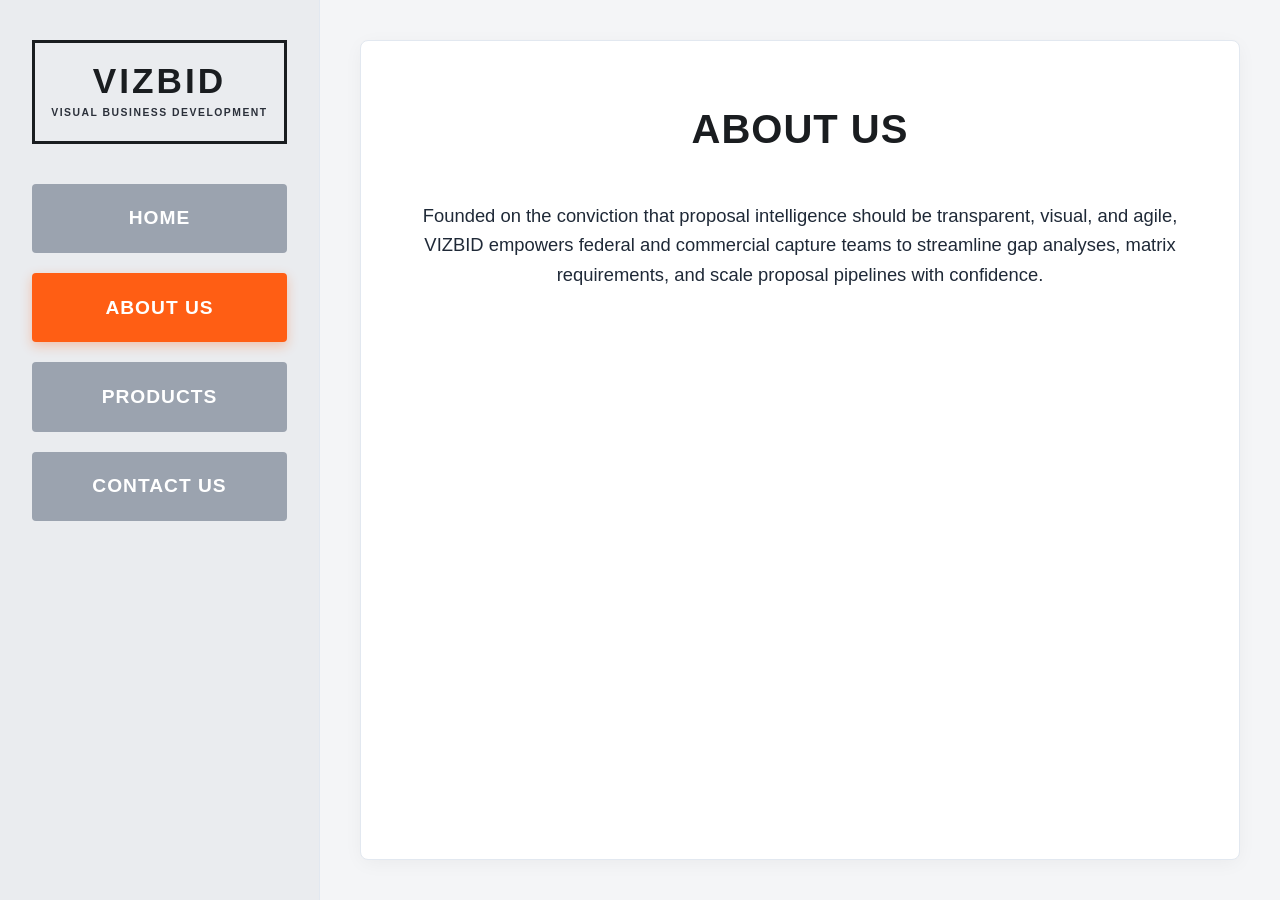
==== about.html @ cca1577b "uploading site pages" ====
<!DOCTYPE html>
<html lang="en">
<head>
  <meta charset="UTF-8">
  <meta name="viewport" content="width=device-width, initial-scale=1.0">
  <title>About Us - VIZBID</title>
  <link rel="stylesheet" href="style.css">
</head>
<body>
  <div class="mobile-header">
    <div class="mobile-brand">VIZBID <span>// BD</span></div>
    <button class="mobile-menu-btn" onclick="toggleNav()" aria-label="Toggle Navigation">
      <span></span><span></span><span></span>
    </button>
  </div>

  <div class="app-container">
    <aside class="sidebar" id="sidebar">
      <div class="brand-wrapper">
        <a href="index.html" style="text-decoration:none;">
          <div class="brand-box">
            <h1>VIZBID</h1>
            <p>Visual Business Development</p>
          </div>
        </a>
      </div>
      <nav class="nav-links">
        <a href="index.html" class="nav-item">Home</a>
        <a href="about.html" class="nav-item active">About Us</a>
        <a href="products.html" class="nav-item">Products</a>
        <a href="contact.html" class="nav-item">Contact Us</a>
      </nav>
    </aside>

    <main class="content-wrapper">
      <section class="content-well">
        <h2 class="page-title">About Us</h2>
        <p class="lead-text">
          Founded on the conviction that proposal intelligence should be transparent, visual, and agile, VIZBID empowers federal and commercial capture teams to streamline gap analyses, matrix requirements, and scale proposal pipelines with confidence.
        </p>
      </section>
    </main>
  </div>

  <script>
    function toggleNav() {
      document.getElementById('sidebar').classList.toggle('mobile-open');
    }
  </script>
</body>
</html>
---- style.css ----
/* ==========================================================================
   VIZBID Design System & Core Styles
   ========================================================================== */

:root {
  --primary-orange: #FF5E14;
  --primary-orange-hover: #E04E0B;
  --orange-light: #FFF2EB;
  --charcoal-dark: #1A1D20;
  --charcoal-med: #2B303A;
  --charcoal-light: #4A505C;
  --sidebar-bg: #EAECEF;
  --nav-btn-bg: #9BA3AF;
  --nav-btn-text: #111827;
  --body-bg: #F4F5F7;
  --content-well-bg: #FFFFFF;
  --border-color: #E2E8F0;
  --text-main: #1F2937;
  --text-muted: #6B7280;
  --radius-sm: 4px;
  --radius-md: 8px;
  --radius-lg: 12px;
  --shadow-subtle: 0 4px 20px -2px rgba(0, 0, 0, 0.05);
  --font-main: -apple-system, BlinkMacSystemFont, "Segoe UI", Roboto, "Helvetica Neue", Arial, sans-serif;
}

* {
  box-sizing: border-box;
  margin: 0;
  padding: 0;
}

body {
  font-family: var(--font-main);
  background-color: var(--body-bg);
  color: var(--text-main);
  line-height: 1.6;
  min-height: 100vh;
}

/* App Shell Layout */
.app-container {
  display: flex;
  min-height: 100vh;
}

/* Mobile Header */
.mobile-header {
  display: none;
  background-color: var(--charcoal-dark);
  color: #fff;
  padding: 1rem 1.5rem;
  justify-content: space-between;
  align-items: center;
  position: sticky;
  top: 0;
  z-index: 100;
}

.mobile-brand {
  display: flex;
  align-items: center;
  gap: 0.5rem;
  font-weight: 800;
  letter-spacing: 1px;
}

.mobile-brand span {
  color: var(--primary-orange);
}

.mobile-menu-btn {
  background: none;
  border: none;
  cursor: pointer;
  display: flex;
  flex-direction: column;
  gap: 5px;
}

.mobile-menu-btn span {
  display: block;
  width: 24px;
  height: 2px;
  background: #FFFFFF;
  transition: transform 0.2s ease;
}

/* Sidebar Navigation */
.sidebar {
  width: 320px;
  background-color: var(--sidebar-bg);
  border-right: 1px solid var(--border-color);
  display: flex;
  flex-direction: column;
  flex-shrink: 0;
}

.brand-wrapper {
  padding: 2.5rem 2rem;
}

.brand-box {
  border: 3px solid var(--charcoal-dark);
  padding: 1.25rem 1rem;
  text-align: center;
  background-color: transparent;
  transition: border-color 0.2s ease;
}

.brand-box h1 {
  font-size: 2.2rem;
  letter-spacing: 3px;
  font-weight: 900;
  line-height: 1;
  color: var(--charcoal-dark);
}

.brand-box p {
  font-size: 0.65rem;
  font-weight: 700;
  letter-spacing: 1.5px;
  text-transform: uppercase;
  margin-top: 0.4rem;
  color: var(--charcoal-med);
}

.nav-links {
  display: flex;
  flex-direction: column;
  gap: 1.25rem;
  padding: 0 2rem;
}

.nav-item {
  display: block;
  background-color: var(--nav-btn-bg);
  color: #FFFFFF;
  text-decoration: none;
  font-weight: 800;
  font-size: 1.2rem;
  letter-spacing: 1px;
  text-transform: uppercase;
  padding: 1.2rem 1.5rem;
  text-align: center;
  border-radius: var(--radius-sm);
  transition: all 0.2s ease;
}

.nav-item:hover {
  background-color: var(--charcoal-light);
  transform: translateY(-1px);
}

.nav-item.active {
  background-color: var(--primary-orange);
  color: #FFFFFF;
  box-shadow: 0 4px 12px rgba(255, 94, 20, 0.3);
}

/* Main Content Area */
.content-wrapper {
  flex: 1;
  display: flex;
  flex-direction: column;
  background-color: var(--body-bg);
  overflow-y: auto;
}

/* Sub-Navigation Banner */
.sub-nav-banner {
  background-color: var(--charcoal-med);
  color: #FFFFFF;
  padding: 2.5rem 3rem 1.5rem;
}

.sub-nav-header {
  margin-bottom: 2rem;
}

.sub-nav-header h2 {
  font-size: 2.5rem;
  font-weight: 700;
  letter-spacing: 0.5px;
}

.sub-nav-tabs-wrapper {
  display: flex;
  justify-content: space-between;
  align-items: flex-end;
  border-top: 1px solid rgba(255, 255, 255, 0.1);
  padding-top: 1.2rem;
}

.category-label {
  font-size: 1.4rem;
  font-weight: 800;
  letter-spacing: 1.5px;
  color: rgba(255, 255, 255, 0.6);
  text-transform: uppercase;
}

.sub-nav-tabs {
  display: flex;
  gap: 0.5rem;
  flex-wrap: wrap;
}

.sub-tab {
  background-color: var(--nav-btn-bg);
  color: #FFFFFF;
  text-decoration: none;
  font-size: 0.75rem;
  font-weight: 700;
  text-transform: uppercase;
  padding: 0.75rem 1rem;
  text-align: center;
  border-radius: var(--radius-sm);
  max-width: 130px;
  line-height: 1.2;
  transition: all 0.2s ease;
}

.sub-tab:hover {
  background-color: var(--charcoal-light);
}

.sub-tab.active {
  background-color: var(--primary-orange);
  color: #FFFFFF;
}

/* Content Well Container */
.content-well {
  background-color: var(--content-well-bg);
  margin: 2.5rem;
  padding: 3.5rem;
  border-radius: var(--radius-md);
  box-shadow: var(--shadow-subtle);
  border: 1px solid var(--border-color);
  min-height: calc(100vh - 5rem);
}

.content-well-flush {
  margin-top: 0;
  border-top-left-radius: 0;
  border-top-right-radius: 0;
  min-height: auto;
}

.page-title {
  font-size: 2.5rem;
  font-weight: 800;
  text-align: center;
  text-transform: uppercase;
  letter-spacing: 1px;
  margin-bottom: 2.5rem;
  color: var(--charcoal-dark);
}

.lead-text {
  font-size: 1.15rem;
  color: var(--text-main);
  max-width: 780px;
  margin: 0 auto 3rem;
  text-align: center;
}

/* Card Grids */
.cards-grid {
  display: grid;
  grid-template-columns: repeat(auto-fit, minmax(260px, 1fr));
  gap: 2rem;
  max-width: 1000px;
  margin: 0 auto;
}

.cards-grid-center {
  display: flex;
  justify-content: center;
  flex-wrap: wrap;
  gap: 2rem;
}

.cards-grid-center .feature-card {
  flex: 0 1 calc(33.333% - 2rem);
  min-width: 260px;
}

.feature-card {
  background-color: #F8F9FA;
  border: 1px solid var(--border-color);
  border-radius: var(--radius-md);
  padding: 2.5rem 1.75rem;
  text-align: center;
  text-decoration: none;
  color: inherit;
  display: flex;
  flex-direction: column;
  align-items: center;
  transition: all 0.25s ease;
}

.feature-card:hover {
  transform: translateY(-4px);
  border-color: var(--primary-orange);
  box-shadow: 0 10px 25px -5px rgba(255, 94, 20, 0.15);
}

.feature-card h3 {
  font-size: 1.25rem;
  font-weight: 800;
  color: var(--charcoal-dark);
  margin-bottom: 1rem;
  line-height: 1.3;
}

.feature-card p {
  font-size: 0.95rem;
  color: var(--text-muted);
}

/* Product Detail Views */
.detail-view {
  max-width: 780px;
  margin: 0 auto;
  text-align: center;
}

.media-placeholder {
  width: 100%;
  max-width: 650px;
  aspect-ratio: 16 / 10;
  background-color: #F1F3F5;
  border: 2px dashed #CBD5E1;
  border-radius: var(--radius-md);
  margin: 0 auto 2.5rem;
  display: flex;
  align-items: center;
  justify-content: center;
  color: #94A3B8;
}

.media-placeholder svg {
  width: 70px;
  height: 70px;
}

/* Button & Action Components */
.btn-group {
  display: flex;
  gap: 1.5rem;
  justify-content: center;
  margin-top: 2.5rem;
}

.btn {
  display: inline-block;
  padding: 1rem 2.5rem;
  font-size: 1.1rem;
  font-weight: 700;
  border-radius: var(--radius-sm);
  text-decoration: none;
  cursor: pointer;
  border: none;
  transition: all 0.2s ease;
  letter-spacing: 0.5px;
}

.btn-primary {
  background-color: var(--primary-orange);
  color: #FFFFFF;
}

.btn-primary:hover {
  background-color: var(--primary-orange-hover);
  box-shadow: 0 4px 15px rgba(255, 94, 20, 0.35);
}

.btn-secondary {
  background-color: var(--nav-btn-bg);
  color: #FFFFFF;
}

.btn-secondary:hover {
  background-color: var(--charcoal-light);
}

/* Form Styles */
.form-card {
  background-color: #EAECEF;
  border-radius: var(--radius-md);
  max-width: 750px;
  margin: 0 auto;
  padding: 2.5rem;
}

.form-header-bar {
  background-color: var(--charcoal-med);
  margin: -2.5rem -2.5rem 2rem -2.5rem;
  padding: 1.25rem;
  text-align: center;
  border-top-left-radius: var(--radius-md);
  border-top-right-radius: var(--radius-md);
}

.form-header-bar h2 {
  color: #FFFFFF;
  font-size: 1.4rem;
  font-weight: 700;
}

.form-group-row {
  display: grid;
  grid-template-columns: 1fr 1fr;
  gap: 1.5rem;
  margin-bottom: 1.25rem;
}

.form-group {
  margin-bottom: 1.25rem;
  text-align: left;
}

.form-group label {
  display: block;
  font-size: 0.9rem;
  font-weight: 700;
  color: var(--charcoal-dark);
  margin-bottom: 0.4rem;
}

.form-control {
  width: 100%;
  padding: 0.85rem 1rem;
  border: 1px solid #CBD5E1;
  border-radius: var(--radius-sm);
  background-color: #FFFFFF;
  font-family: inherit;
  font-size: 0.95rem;
  color: var(--text-main);
  outline: none;
  transition: border-color 0.2s ease;
}

.form-control:focus {
  border-color: var(--primary-orange);
  box-shadow: 0 0 0 3px rgba(255, 94, 20, 0.15);
}

textarea.form-control {
  resize: vertical;
  min-height: 140px;
}

/* Custom Checkbox Group */
.checkbox-selector-group {
  display: flex;
  justify-content: center;
  gap: 3rem;
  margin-bottom: 2rem;
}

.custom-checkbox-label {
  display: flex;
  flex-direction: column;
  align-items: center;
  cursor: pointer;
  font-weight: 700;
  font-size: 0.95rem;
  color: var(--charcoal-dark);
  gap: 0.5rem;
}

.custom-checkbox-label input[type="checkbox"] {
  width: 28px;
  height: 28px;
  accent-color: var(--primary-orange);
  cursor: pointer;
}

/* Success Confirmation States */
.state-message-sent {
  display: none;
  text-align: center;
  padding: 5rem 1rem;
}

.state-message-sent.active {
  display: block;
}

.state-message-sent h3 {
  font-size: 2rem;
  font-weight: 800;
  color: var(--charcoal-dark);
  margin-bottom: 0.5rem;
}

.state-message-sent p {
  font-size: 1.15rem;
  color: var(--text-muted);
}

/* Responsive Breakpoints */
@media (max-width: 900px) {
  .app-container {
    flex-direction: column;
  }

  .mobile-header {
    display: flex;
  }

  .sidebar {
    width: 100%;
    display: none;
    border-right: none;
    border-bottom: 1px solid var(--border-color);
  }

  .sidebar.mobile-open {
    display: flex;
  }

  .content-well {
    margin: 1.5rem;
    padding: 2rem 1.5rem;
    min-height: auto;
  }

  .sub-nav-banner {
    padding: 1.5rem;
  }

  .sub-nav-tabs-wrapper {
    flex-direction: column;
    align-items: flex-start;
    gap: 1rem;
  }

  .sub-nav-tabs {
    width: 100%;
  }

  .sub-tab {
    flex: 1 1 calc(50% - 0.5rem);
    max-width: none;
  }

  .form-group-row {
    grid-template-columns: 1fr;
    gap: 0;
  }

  .cards-grid-center .feature-card {
    flex: 1 1 100%;
  }
}
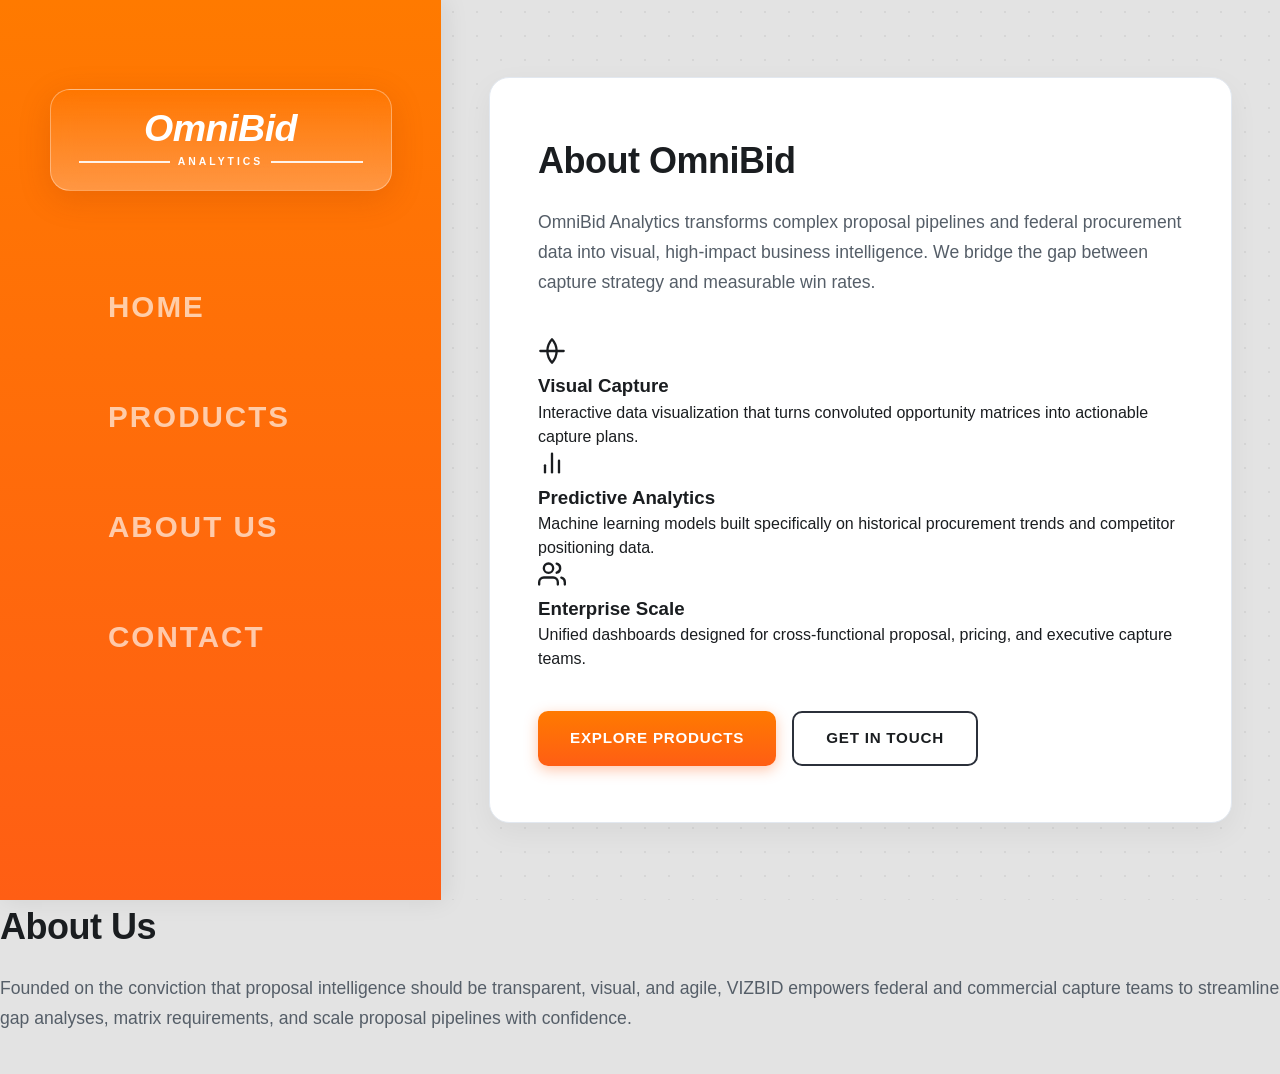
==== commit a2a70944: "Update about.html updated style" ====
--- a/about.html
+++ b/about.html
@@ -3,38 +3,112 @@
 <head>
   <meta charset="UTF-8">
   <meta name="viewport" content="width=device-width, initial-scale=1.0">
-  <title>About Us - VIZBID</title>
+  <title>About Us - OmniBid Analytics</title>
   <link rel="stylesheet" href="style.css">
 </head>
 <body>
-  <div class="mobile-header">
-    <div class="mobile-brand">VIZBID <span>// BD</span></div>
+
+  <header class="mobile-header">
+    <div class="mobile-brand">
+      <span class="brand-name">OmniBid</span>
+      <span class="brand-sub">ANALYTICS</span>
+    </div>
     <button class="mobile-menu-btn" onclick="toggleNav()" aria-label="Toggle Navigation">
       <span></span><span></span><span></span>
     </button>
-  </div>
+  </header>
 
-  <div class="app-container">
+  <div class="app-layout">
     <aside class="sidebar" id="sidebar">
-      <div class="brand-wrapper">
-        <a href="index.html" style="text-decoration:none;">
-          <div class="brand-box">
-            <h1>VIZBID</h1>
-            <p>Visual Business Development</p>
+      
+      <div class="brand-container">
+        <a href="index.html" class="glass-logo-box">
+          <div class="logo-inner">
+            <span class="logo-title">OmniBid</span>
+            <div class="logo-divider-row">
+              <span class="logo-line"></span>
+              <span class="logo-sub">ANALYTICS</span>
+              <span class="logo-line"></span>
+            </div>
           </div>
         </a>
       </div>
-      <nav class="nav-links">
-        <a href="index.html" class="nav-item">Home</a>
-        <a href="about.html" class="nav-item active">About Us</a>
-        <a href="products.html" class="nav-item">Products</a>
-        <a href="contact.html" class="nav-item">Contact Us</a>
+
+      <nav class="sidebar-nav">
+        <a href="index.html" class="nav-item">
+          <span class="nav-label">HOME</span>
+        </a>
+        <a href="products.html" class="nav-item">
+          <span class="nav-label">PRODUCTS</span>
+        </a>
+        <a href="about.html" class="nav-item">
+          <span class="nav-label">ABOUT US</span>
+        </a>
+        <a href="contact.html" class="nav-item">
+          <span class="nav-label">CONTACT</span>
+        </a>
       </nav>
     </aside>
 
-    <main class="content-wrapper">
+    <main class="main-canvas">
       <section class="content-well">
-        <h2 class="page-title">About Us</h2>
+        <h1 class="page-title">About OmniBid</h1>
+        <p class="lead-text">
+          OmniBid Analytics transforms complex proposal pipelines and federal procurement data into visual, high-impact business intelligence. We bridge the gap between capture strategy and measurable win rates.
+        </p>
+
+        <div class="about-grid">
+          <div class="about-card">
+            <div class="about-card-icon">
+              <svg width="28" height="28" viewBox="0 0 24 24" fill="none" stroke="currentColor" stroke-width="2" stroke-linecap="round" stroke-linejoin="round">
+                <path d="M2 12h20M12 2a15.3 15.3 0 0 1 4 10 15.3 15.3 0 0 1-4 10 15.3 15.3 0 0 1-4-10 15.3 15.3 0 0 1 4-10z"/>
+              </svg>
+            </div>
+            <h3>Visual Capture</h3>
+            <p>Interactive data visualization that turns convoluted opportunity matrices into actionable capture plans.</p>
+          </div>
+
+          <div class="about-card">
+            <div class="about-card-icon">
+              <svg width="28" height="28" viewBox="0 0 24 24" fill="none" stroke="currentColor" stroke-width="2" stroke-linecap="round" stroke-linejoin="round">
+                <line x1="18" y1="20" x2="18" y2="10"/>
+                <line x1="12" y1="20" x2="12" y2="4"/>
+                <line x1="6" y1="20" x2="6" y2="14"/>
+              </svg>
+            </div>
+            <h3>Predictive Analytics</h3>
+            <p>Machine learning models built specifically on historical procurement trends and competitor positioning data.</p>
+          </div>
+
+          <div class="about-card">
+            <div class="about-card-icon">
+              <svg width="28" height="28" viewBox="0 0 24 24" fill="none" stroke="currentColor" stroke-width="2" stroke-linecap="round" stroke-linejoin="round">
+                <path d="M17 21v-2a4 4 0 0 0-4-4H5a4 4 0 0 0-4 4v2"/>
+                <circle cx="9" cy="7" r="4"/>
+                <path d="M23 21v-2a4 4 0 0 0-3-3.87"/>
+                <path d="M16 3.13a4 4 0 0 1 0 7.75"/>
+              </svg>
+            </div>
+            <h3>Enterprise Scale</h3>
+            <p>Unified dashboards designed for cross-functional proposal, pricing, and executive capture teams.</p>
+          </div>
+        </div>
+
+        <div class="btn-group" style="margin-top: 2.5rem;">
+          <a href="products.html" class="btn btn-primary">Explore Products</a>
+          <a href="contact.html" class="btn btn-secondary">Get In Touch</a>
+        </div>
+      </section>
+    </main>
+  </div>
+
+  <script>
+    function toggleNav() {
+      document.getElementById('sidebar').classList.toggle('mobile-open');
+    }
+  </script>
+</body>
+</html>        <h2 class="page-title">About Us</h2>
         <p class="lead-text">
           Founded on the conviction that proposal intelligence should be transparent, visual, and agile, VIZBID empowers federal and commercial capture teams to streamline gap analyses, matrix requirements, and scale proposal pipelines with confidence.
         </p>
@@ -48,4 +122,4 @@
     }
   </script>
 </body>
-</html>+</html>
--- a/style.css
+++ b/style.css
@@ -1,29 +1,34 @@
 /* ==========================================================================
-   VIZBID Design System & Core Styles
+   OmniBid Analytics - Master Design System & Core Stylesheet
    ========================================================================== */
 
 :root {
-  --primary-orange: #FF5E14;
-  --primary-orange-hover: #E04E0B;
-  --orange-light: #FFF2EB;
+  /* Brand Primary Palette (Fiery Orange Gradient) */
+  --primary-orange-top: #FF7A00;
+  --primary-orange-bot: #FF5E14;
+  --orange-accent-dark: #8E2D01;
+  
+  /* Neutrals & Enterprise Theme */
   --charcoal-dark: #1A1D20;
   --charcoal-med: #2B303A;
   --charcoal-light: #4A505C;
-  --sidebar-bg: #EAECEF;
-  --nav-btn-bg: #9BA3AF;
-  --nav-btn-text: #111827;
-  --body-bg: #F4F5F7;
-  --content-well-bg: #FFFFFF;
-  --border-color: #E2E8F0;
-  --text-main: #1F2937;
-  --text-muted: #6B7280;
-  --radius-sm: 4px;
-  --radius-md: 8px;
-  --radius-lg: 12px;
-  --shadow-subtle: 0 4px 20px -2px rgba(0, 0, 0, 0.05);
+  --canvas-bg: #E3E3E3;
+  --content-well-white: #FFFFFF;
+  --text-primary: #1A1D20;
+  --text-muted: #555E68;
+  --border-subtle: #E2E8F0;
+  
+  /* Grid & Spacing Dimensions */
+  --sidebar-width: 441px;
   --font-main: -apple-system, BlinkMacSystemFont, "Segoe UI", Roboto, "Helvetica Neue", Arial, sans-serif;
-}
-
+  
+  /* Aero Glass Tokens */
+  --glass-bg: linear-gradient(180deg, rgba(255, 255, 255, 0.0) 0%, rgba(255, 255, 255, 0.25) 100%);
+  --glass-border: rgba(255, 255, 255, 0.35);
+  --glass-shadow: 0 8px 32px 0 rgba(142, 45, 1, 0.18);
+}
+
+/* Base Reset */
 * {
   box-sizing: border-box;
   margin: 0;
@@ -32,41 +37,223 @@
 
 body {
   font-family: var(--font-main);
-  background-color: var(--body-bg);
-  color: var(--text-main);
-  line-height: 1.6;
+  background-color: var(--canvas-bg);
+  color: var(--text-primary);
+  line-height: 1.5;
   min-height: 100vh;
-}
-
-/* App Shell Layout */
-.app-container {
+  overflow-x: hidden;
+}
+
+/* ==========================================================================
+   Split Landing Layout Architecture
+   ========================================================================== */
+.app-layout {
   display: flex;
   min-height: 100vh;
-}
-
-/* Mobile Header */
+  width: 100vw;
+}
+
+/* Gradient Sidebar (441px fixed width from SVG) */
+.sidebar {
+  width: var(--sidebar-width);
+  background: linear-gradient(180deg, var(--primary-orange-top) 0%, var(--primary-orange-bot) 100%);
+  display: flex;
+  flex-direction: column;
+  flex-shrink: 0;
+  min-height: 100vh;
+  position: relative;
+  z-index: 10;
+  box-shadow: 4px 0 24px rgba(0, 0, 0, 0.08);
+}
+
+/* Aero Glass Logo Container (342px x 102px, rx:20px) */
+.brand-container {
+  padding: 89px 43px 45px 43px;
+  display: flex;
+  justify-content: center;
+}
+
+.glass-logo-box {
+  width: 100%;
+  max-width: 342px;
+  height: 102px;
+  background: var(--glass-bg);
+  border-radius: 20px;
+  border: 1px solid var(--glass-border);
+  backdrop-filter: blur(12px);
+  -webkit-backdrop-filter: blur(12px);
+  display: flex;
+  align-items: center;
+  justify-content: center;
+  padding: 1rem 1.75rem;
+  text-decoration: none;
+  box-shadow: var(--glass-shadow);
+  transition: transform 0.2s ease, box-shadow 0.2s ease;
+}
+
+.glass-logo-box:hover {
+  transform: translateY(-2px);
+  box-shadow: 0 12px 36px 0 rgba(142, 45, 1, 0.28);
+}
+
+.logo-inner {
+  display: flex;
+  flex-direction: column;
+  align-items: center;
+  justify-content: center;
+  width: 100%;
+}
+
+.logo-title {
+  color: #FFFFFF;
+  font-size: 2.35rem;
+  font-weight: 800;
+  font-style: italic;
+  letter-spacing: -0.5px;
+  line-height: 1;
+}
+
+.logo-divider-row {
+  display: flex;
+  align-items: center;
+  gap: 8px;
+  width: 100%;
+  margin-top: 6px;
+}
+
+.logo-line {
+  flex: 1;
+  height: 1.5px;
+  background-color: #FFFFFF;
+  opacity: 0.9;
+}
+
+.logo-sub {
+  color: #FFFFFF;
+  font-size: 0.65rem;
+  font-weight: 700;
+  letter-spacing: 3px;
+  text-transform: uppercase;
+}
+
+/* Vertical Sidebar Navigation */
+.sidebar-nav {
+  display: flex;
+  flex-direction: column;
+  width: 100%;
+  margin-top: 1rem;
+}
+
+.nav-item {
+  display: flex;
+  align-items: center;
+  padding-left: 108px;
+  text-decoration: none;
+  height: 110px;
+  width: 100%;
+  position: relative;
+  background: transparent;
+  isolation: isolate;
+  transition: background-color 0.2s ease;
+}
+
+/* Glass Hover Box Background */
+.nav-item::before {
+  content: "";
+  position: absolute;
+  inset: 0;
+  background: var(--glass-bg);
+  border-top: 1px solid var(--glass-border);
+  border-bottom: 1px solid var(--glass-border);
+  backdrop-filter: blur(12px);
+  -webkit-backdrop-filter: blur(12px);
+  box-shadow: inset 0 1px 0 rgba(255, 255, 255, 0.2), 0 4px 20px rgba(142, 45, 1, 0.15);
+  opacity: 0;
+  transition: opacity 0.25s ease;
+  z-index: -1;
+  pointer-events: none;
+}
+
+.nav-label {
+  font-size: 1.85rem;
+  font-weight: 800;
+  letter-spacing: 2px;
+  color: rgba(255, 255, 255, 0.65);
+  text-transform: uppercase;
+  transition: color 0.2s ease, transform 0.2s ease, text-shadow 0.2s ease;
+}
+
+/* Hover States */
+.nav-item:hover::before {
+  opacity: 1;
+}
+
+.nav-item:hover .nav-label {
+  color: #FFFFFF;
+  text-shadow: 0 2px 12px rgba(0, 0, 0, 0.15);
+}
+
+/* Right Main Canvas Well */
+.main-canvas {
+  flex: 1;
+  background-color: var(--canvas-bg);
+  background-image: radial-gradient(rgba(0, 0, 0, 0.06) 1px, transparent 0);
+  background-size: 24px 24px;
+  display: flex;
+  align-items: center;
+  justify-content: center;
+  padding: 3rem;
+  min-height: 100vh;
+}
+
+.canvas-image-container {
+  width: 100%;
+  max-width: 860px;
+  aspect-ratio: 16 / 10;
+  display: flex;
+  align-items: center;
+  justify-content: center;
+}
+
+.placeholder-graphic {
+  width: 45%;
+  height: 45%;
+  color: #CBD5E1;
+  opacity: 0.8;
+}
+
+/* ==========================================================================
+   Mobile Responsive Shell
+   ========================================================================== */
 .mobile-header {
   display: none;
-  background-color: var(--charcoal-dark);
-  color: #fff;
+  background: linear-gradient(90deg, var(--primary-orange-top) 0%, var(--primary-orange-bot) 100%);
   padding: 1rem 1.5rem;
   justify-content: space-between;
   align-items: center;
   position: sticky;
   top: 0;
   z-index: 100;
+  box-shadow: 0 2px 10px rgba(0, 0, 0, 0.1);
 }
 
 .mobile-brand {
   display: flex;
-  align-items: center;
-  gap: 0.5rem;
+  align-items: baseline;
+  gap: 6px;
+  color: #FFFFFF;
+}
+
+.mobile-brand .brand-name {
+  font-size: 1.4rem;
   font-weight: 800;
-  letter-spacing: 1px;
-}
-
-.mobile-brand span {
-  color: var(--primary-orange);
+  font-style: italic;
+}
+
+.mobile-brand .brand-sub {
+  font-size: 0.6rem;
+  letter-spacing: 2px;
+  font-weight: 700;
 }
 
 .mobile-menu-btn {
@@ -83,477 +270,231 @@
   width: 24px;
   height: 2px;
   background: #FFFFFF;
-  transition: transform 0.2s ease;
-}
-
-/* Sidebar Navigation */
-.sidebar {
-  width: 320px;
-  background-color: var(--sidebar-bg);
-  border-right: 1px solid var(--border-color);
-  display: flex;
-  flex-direction: column;
-  flex-shrink: 0;
-}
-
-.brand-wrapper {
-  padding: 2.5rem 2rem;
-}
-
-.brand-box {
-  border: 3px solid var(--charcoal-dark);
-  padding: 1.25rem 1rem;
-  text-align: center;
-  background-color: transparent;
-  transition: border-color 0.2s ease;
-}
-
-.brand-box h1 {
-  font-size: 2.2rem;
-  letter-spacing: 3px;
-  font-weight: 900;
-  line-height: 1;
-  color: var(--charcoal-dark);
-}
-
-.brand-box p {
-  font-size: 0.65rem;
-  font-weight: 700;
-  letter-spacing: 1.5px;
-  text-transform: uppercase;
-  margin-top: 0.4rem;
-  color: var(--charcoal-med);
-}
-
-.nav-links {
-  display: flex;
-  flex-direction: column;
-  gap: 1.25rem;
-  padding: 0 2rem;
-}
-
-.nav-item {
-  display: block;
-  background-color: var(--nav-btn-bg);
-  color: #FFFFFF;
-  text-decoration: none;
-  font-weight: 800;
-  font-size: 1.2rem;
-  letter-spacing: 1px;
-  text-transform: uppercase;
-  padding: 1.2rem 1.5rem;
-  text-align: center;
-  border-radius: var(--radius-sm);
-  transition: all 0.2s ease;
-}
-
-.nav-item:hover {
-  background-color: var(--charcoal-light);
-  transform: translateY(-1px);
-}
-
-.nav-item.active {
-  background-color: var(--primary-orange);
-  color: #FFFFFF;
-  box-shadow: 0 4px 12px rgba(255, 94, 20, 0.3);
-}
-
-/* Main Content Area */
-.content-wrapper {
-  flex: 1;
-  display: flex;
-  flex-direction: column;
-  background-color: var(--body-bg);
-  overflow-y: auto;
-}
-
-/* Sub-Navigation Banner */
-.sub-nav-banner {
-  background-color: var(--charcoal-med);
-  color: #FFFFFF;
-  padding: 2.5rem 3rem 1.5rem;
-}
-
-.sub-nav-header {
-  margin-bottom: 2rem;
-}
-
-.sub-nav-header h2 {
-  font-size: 2.5rem;
-  font-weight: 700;
-  letter-spacing: 0.5px;
-}
-
-.sub-nav-tabs-wrapper {
-  display: flex;
-  justify-content: space-between;
-  align-items: flex-end;
-  border-top: 1px solid rgba(255, 255, 255, 0.1);
-  padding-top: 1.2rem;
-}
-
-.category-label {
-  font-size: 1.4rem;
-  font-weight: 800;
-  letter-spacing: 1.5px;
-  color: rgba(255, 255, 255, 0.6);
-  text-transform: uppercase;
-}
-
-.sub-nav-tabs {
-  display: flex;
-  gap: 0.5rem;
-  flex-wrap: wrap;
-}
-
-.sub-tab {
-  background-color: var(--nav-btn-bg);
-  color: #FFFFFF;
-  text-decoration: none;
-  font-size: 0.75rem;
-  font-weight: 700;
-  text-transform: uppercase;
-  padding: 0.75rem 1rem;
-  text-align: center;
-  border-radius: var(--radius-sm);
-  max-width: 130px;
-  line-height: 1.2;
-  transition: all 0.2s ease;
-}
-
-.sub-tab:hover {
-  background-color: var(--charcoal-light);
-}
-
-.sub-tab.active {
-  background-color: var(--primary-orange);
-  color: #FFFFFF;
-}
-
-/* Content Well Container */
+}
+
+@media (max-width: 1024px) {
+  :root {
+    --sidebar-width: 340px;
+  }
+  .nav-item {
+    padding-left: 60px;
+    height: 90px;
+  }
+  .nav-label {
+    font-size: 1.5rem;
+  }
+  .brand-container {
+    padding: 50px 24px 30px 24px;
+  }
+}
+
+@media (max-width: 820px) {
+  .app-layout {
+    flex-direction: column;
+  }
+  
+  .mobile-header {
+    display: flex;
+  }
+
+  .sidebar {
+    width: 100%;
+    min-height: auto;
+    display: none;
+  }
+
+  .sidebar.mobile-open {
+    display: flex;
+  }
+
+  .brand-container {
+    display: none;
+  }
+
+  .nav-item {
+    height: 64px;
+    padding-left: 2rem;
+  }
+
+  .nav-label {
+    font-size: 1.2rem;
+  }
+
+  .main-canvas {
+    padding: 2rem 1rem;
+    min-height: calc(100vh - 60px);
+  }
+}
+/* ==========================================================================
+   Inner Content Card & Buttons
+   ========================================================================== */
 .content-well {
-  background-color: var(--content-well-bg);
-  margin: 2.5rem;
-  padding: 3.5rem;
-  border-radius: var(--radius-md);
-  box-shadow: var(--shadow-subtle);
-  border: 1px solid var(--border-color);
-  min-height: calc(100vh - 5rem);
-}
-
-.content-well-flush {
-  margin-top: 0;
-  border-top-left-radius: 0;
-  border-top-right-radius: 0;
-  min-height: auto;
+  background: var(--content-well-white);
+  border-radius: 20px;
+  padding: 3.5rem 3rem;
+  max-width: 860px;
+  width: 100%;
+  box-shadow: 0 10px 30px rgba(0, 0, 0, 0.05);
+  border: 1px solid var(--border-subtle);
 }
 
 .page-title {
-  font-size: 2.5rem;
-  font-weight: 800;
-  text-align: center;
-  text-transform: uppercase;
-  letter-spacing: 1px;
-  margin-bottom: 2.5rem;
-  color: var(--charcoal-dark);
-}
-
-.lead-text {
-  font-size: 1.15rem;
-  color: var(--text-main);
-  max-width: 780px;
-  margin: 0 auto 3rem;
-  text-align: center;
-}
-
-/* Card Grids */
-.cards-grid {
-  display: grid;
-  grid-template-columns: repeat(auto-fit, minmax(260px, 1fr));
-  gap: 2rem;
-  max-width: 1000px;
-  margin: 0 auto;
-}
-
-.cards-grid-center {
-  display: flex;
-  justify-content: center;
-  flex-wrap: wrap;
-  gap: 2rem;
-}
-
-.cards-grid-center .feature-card {
-  flex: 0 1 calc(33.333% - 2rem);
-  min-width: 260px;
-}
-
-.feature-card {
-  background-color: #F8F9FA;
-  border: 1px solid var(--border-color);
-  border-radius: var(--radius-md);
-  padding: 2.5rem 1.75rem;
-  text-align: center;
-  text-decoration: none;
-  color: inherit;
-  display: flex;
-  flex-direction: column;
-  align-items: center;
-  transition: all 0.25s ease;
-}
-
-.feature-card:hover {
-  transform: translateY(-4px);
-  border-color: var(--primary-orange);
-  box-shadow: 0 10px 25px -5px rgba(255, 94, 20, 0.15);
-}
-
-.feature-card h3 {
-  font-size: 1.25rem;
+  font-size: 2.25rem;
   font-weight: 800;
   color: var(--charcoal-dark);
-  margin-bottom: 1rem;
-  line-height: 1.3;
-}
-
-.feature-card p {
+  margin-bottom: 1.25rem;
+  letter-spacing: -0.5px;
+}
+
+.lead-text {
+  font-size: 1.1rem;
+  color: var(--text-muted);
+  line-height: 1.7;
+  margin-bottom: 2.5rem;
+}
+
+.btn-group {
+  display: flex;
+  gap: 1rem;
+  flex-wrap: wrap;
+}
+
+.btn {
+  display: inline-flex;
+  align-items: center;
+  justify-content: center;
+  padding: 0.9rem 2rem;
   font-size: 0.95rem;
-  color: var(--text-muted);
-}
-
-/* Product Detail Views */
-.detail-view {
-  max-width: 780px;
-  margin: 0 auto;
-  text-align: center;
-}
-
-.media-placeholder {
-  width: 100%;
-  max-width: 650px;
-  aspect-ratio: 16 / 10;
-  background-color: #F1F3F5;
-  border: 2px dashed #CBD5E1;
-  border-radius: var(--radius-md);
-  margin: 0 auto 2.5rem;
-  display: flex;
-  align-items: center;
-  justify-content: center;
-  color: #94A3B8;
-}
-
-.media-placeholder svg {
-  width: 70px;
-  height: 70px;
-}
-
-/* Button & Action Components */
-.btn-group {
-  display: flex;
-  gap: 1.5rem;
-  justify-content: center;
-  margin-top: 2.5rem;
-}
-
-.btn {
-  display: inline-block;
-  padding: 1rem 2.5rem;
-  font-size: 1.1rem;
   font-weight: 700;
-  border-radius: var(--radius-sm);
+  letter-spacing: 0.05em;
+  text-transform: uppercase;
+  border-radius: 10px;
   text-decoration: none;
+  transition: all 0.2s ease;
   cursor: pointer;
+}
+
+.btn-primary {
+  background: linear-gradient(180deg, var(--primary-orange-top) 0%, var(--primary-orange-bot) 100%);
+  color: #FFFFFF;
   border: none;
-  transition: all 0.2s ease;
-  letter-spacing: 0.5px;
-}
-
-.btn-primary {
-  background-color: var(--primary-orange);
+  box-shadow: 0 4px 14px rgba(255, 94, 20, 0.35);
+}
+
+.btn-primary:hover {
+  transform: translateY(-2px);
+  box-shadow: 0 6px 20px rgba(255, 94, 20, 0.45);
+}
+
+.btn-secondary {
+  background: transparent;
+  color: var(--charcoal-dark);
+  border: 2px solid var(--charcoal-med);
+}
+
+.btn-secondary:hover {
+  background: var(--charcoal-dark);
   color: #FFFFFF;
-}
-
-.btn-primary:hover {
-  background-color: var(--primary-orange-hover);
-  box-shadow: 0 4px 15px rgba(255, 94, 20, 0.35);
-}
-
-.btn-secondary {
-  background-color: var(--nav-btn-bg);
-  color: #FFFFFF;
-}
-
-.btn-secondary:hover {
-  background-color: var(--charcoal-light);
-}
-
-/* Form Styles */
-.form-card {
-  background-color: #EAECEF;
-  border-radius: var(--radius-md);
-  max-width: 750px;
-  margin: 0 auto;
-  padding: 2.5rem;
-}
-
-.form-header-bar {
-  background-color: var(--charcoal-med);
-  margin: -2.5rem -2.5rem 2rem -2.5rem;
-  padding: 1.25rem;
-  text-align: center;
-  border-top-left-radius: var(--radius-md);
-  border-top-right-radius: var(--radius-md);
-}
-
-.form-header-bar h2 {
-  color: #FFFFFF;
-  font-size: 1.4rem;
-  font-weight: 700;
-}
-
+  transform: translateY(-2px);
+}
+
+@media (max-width: 820px) {
+  .content-well {
+    padding: 2rem 1.5rem;
+  }
+
+  .page-title {
+    font-size: 1.75rem;
+  }
+
+  .lead-text {
+    font-size: 1rem;
+  }
+
+  .btn {
+    width: 100%;
+  }
+}
+/* ==========================================================================
+   Contact Form & Feedback States
+   ========================================================================== */
 .form-group-row {
   display: grid;
   grid-template-columns: 1fr 1fr;
-  gap: 1.5rem;
+  gap: 1.25rem;
+}
+
+.form-group {
+  display: flex;
+  flex-direction: column;
   margin-bottom: 1.25rem;
 }
 
-.form-group {
-  margin-bottom: 1.25rem;
-  text-align: left;
-}
-
-.form-group label {
-  display: block;
-  font-size: 0.9rem;
+.form-label {
+  font-size: 0.85rem;
   font-weight: 700;
+  text-transform: uppercase;
+  letter-spacing: 0.05em;
+  color: var(--charcoal-med);
+  margin-bottom: 0.5rem;
+}
+
+.form-control {
+  width: 100%;
+  padding: 0.85rem 1rem;
+  font-size: 1rem;
+  font-family: inherit;
   color: var(--charcoal-dark);
-  margin-bottom: 0.4rem;
-}
-
-.form-control {
-  width: 100%;
-  padding: 0.85rem 1rem;
-  border: 1px solid #CBD5E1;
-  border-radius: var(--radius-sm);
-  background-color: #FFFFFF;
-  font-family: inherit;
-  font-size: 0.95rem;
-  color: var(--text-main);
+  background: #F8FAFC;
+  border: 1.5px solid var(--border-subtle);
+  border-radius: 8px;
   outline: none;
-  transition: border-color 0.2s ease;
+  transition: border-color 0.2s ease, box-shadow 0.2s ease, background-color 0.2s ease;
 }
 
 .form-control:focus {
-  border-color: var(--primary-orange);
-  box-shadow: 0 0 0 3px rgba(255, 94, 20, 0.15);
+  background: #FFFFFF;
+  border-color: var(--primary-orange-top);
+  box-shadow: 0 0 0 3px rgba(255, 122, 0, 0.15);
 }
 
 textarea.form-control {
   resize: vertical;
-  min-height: 140px;
-}
-
-/* Custom Checkbox Group */
-.checkbox-selector-group {
-  display: flex;
-  justify-content: center;
-  gap: 3rem;
-  margin-bottom: 2rem;
-}
-
-.custom-checkbox-label {
-  display: flex;
-  flex-direction: column;
-  align-items: center;
-  cursor: pointer;
-  font-weight: 700;
-  font-size: 0.95rem;
-  color: var(--charcoal-dark);
-  gap: 0.5rem;
-}
-
-.custom-checkbox-label input[type="checkbox"] {
-  width: 28px;
-  height: 28px;
-  accent-color: var(--primary-orange);
-  cursor: pointer;
-}
-
-/* Success Confirmation States */
+  min-height: 120px;
+}
+
+.form-action-row {
+  margin-top: 1.5rem;
+}
+
+/* Success State Screen */
 .state-message-sent {
   display: none;
   text-align: center;
-  padding: 5rem 1rem;
+  padding: 2rem 1rem;
 }
 
 .state-message-sent.active {
-  display: block;
-}
-
-.state-message-sent h3 {
-  font-size: 2rem;
-  font-weight: 800;
-  color: var(--charcoal-dark);
-  margin-bottom: 0.5rem;
-}
-
-.state-message-sent p {
-  font-size: 1.15rem;
-  color: var(--text-muted);
-}
-
-/* Responsive Breakpoints */
-@media (max-width: 900px) {
-  .app-container {
-    flex-direction: column;
-  }
-
-  .mobile-header {
-    display: flex;
-  }
-
-  .sidebar {
-    width: 100%;
-    display: none;
-    border-right: none;
-    border-bottom: 1px solid var(--border-color);
-  }
-
-  .sidebar.mobile-open {
-    display: flex;
-  }
-
-  .content-well {
-    margin: 1.5rem;
-    padding: 2rem 1.5rem;
-    min-height: auto;
-  }
-
-  .sub-nav-banner {
-    padding: 1.5rem;
-  }
-
-  .sub-nav-tabs-wrapper {
-    flex-direction: column;
-    align-items: flex-start;
-    gap: 1rem;
-  }
-
-  .sub-nav-tabs {
-    width: 100%;
-  }
-
-  .sub-tab {
-    flex: 1 1 calc(50% - 0.5rem);
-    max-width: none;
-  }
-
+  display: flex;
+  flex-direction: column;
+  align-items: center;
+}
+
+.success-icon-wrap {
+  display: inline-flex;
+  align-items: center;
+  justify-content: center;
+  width: 72px;
+  height: 72px;
+  border-radius: 50%;
+  background: rgba(255, 94, 20, 0.1);
+  color: var(--primary-orange-bot);
+  margin-bottom: 1.5rem;
+}
+
+@media (max-width: 600px) {
   .form-group-row {
     grid-template-columns: 1fr;
     gap: 0;
   }
-
-  .cards-grid-center .feature-card {
-    flex: 1 1 100%;
-  }
-}+}
